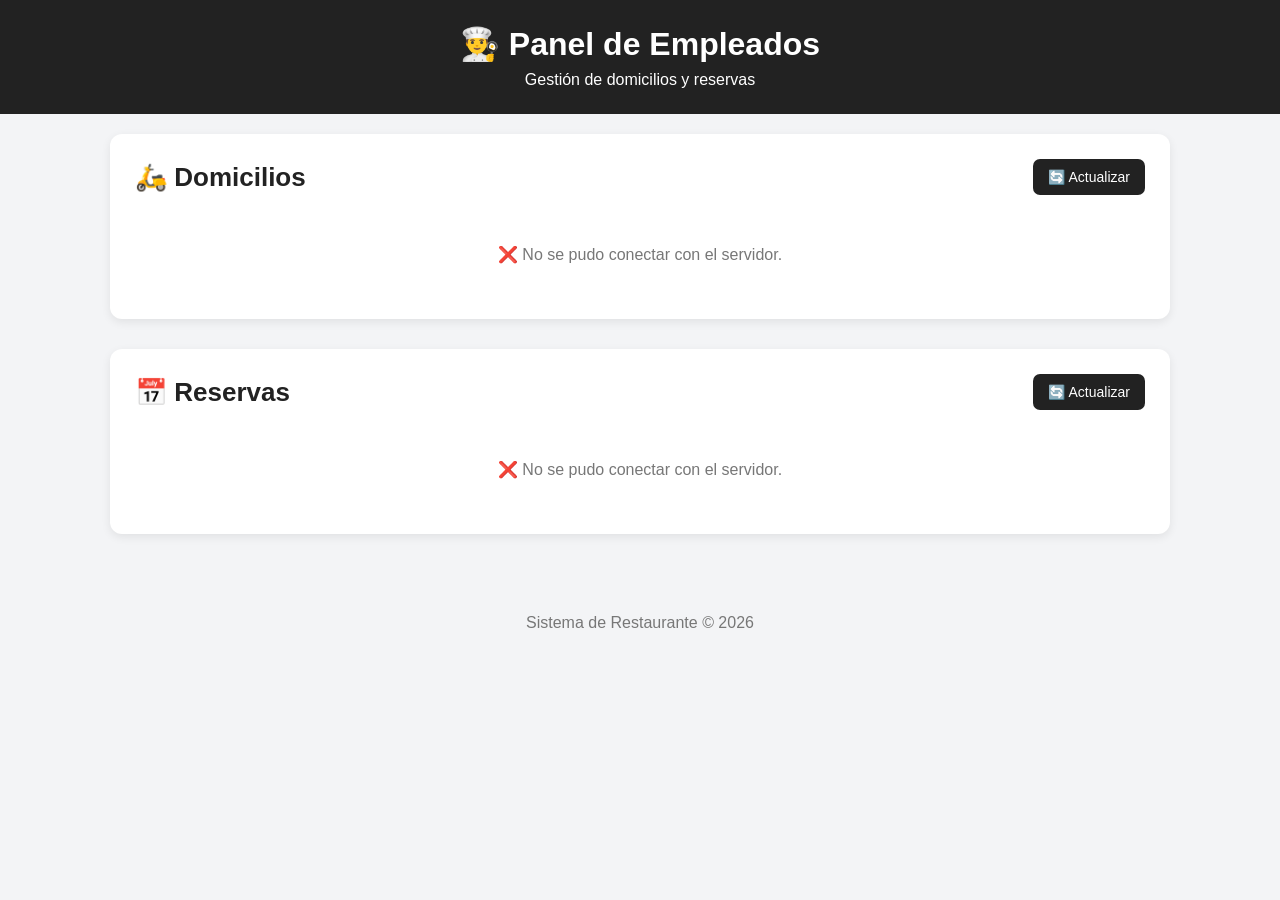
==== empleados/index.html @ 00a64ce9 "Sistema inicial del restaurante" ====
<!DOCTYPE html>
<html lang="es">

<head>

    <meta charset="UTF-8">

    <meta name="viewport" content="width=device-width, initial-scale=1.0">

    <title>Panel de Empleados</title>

    <link rel="stylesheet" href="style.css">

</head>


<body>

    <header>

        <h1>👨‍🍳 Panel de Empleados</h1>

        <p>Gestión de domicilios y reservas</p>

    </header>


    <main>

        <!-- ========================= -->
        <!-- DOMICILIOS -->
        <!-- ========================= -->

        <section>

            <div class="titulo-seccion">

                <h2>🛵 Domicilios</h2>

                <button onclick="cargarDomicilios()">
                    🔄 Actualizar
                </button>

            </div>


            <div id="domiciliosContainer">

                <p class="cargando">
                    Cargando domicilios...
                </p>

            </div>

        </section>


        <!-- ========================= -->
        <!-- RESERVAS -->
        <!-- ========================= -->

        <section>

            <div class="titulo-seccion">

                <h2>📅 Reservas</h2>

                <button onclick="cargarReservas()">
                    🔄 Actualizar
                </button>

            </div>


            <div id="reservasContainer">

                <p class="cargando">
                    Cargando reservas...
                </p>

            </div>

        </section>

    </main>


    <footer>

        <p>
            Sistema de Restaurante © 2026
        </p>

    </footer>


    <script src="script.js"></script>

</body>

</html>
---- empleados/style.css ----
* {
    box-sizing: border-box;
    margin: 0;
    padding: 0;
}


body {

    font-family: Arial, sans-serif;

    background: #f3f4f6;

    color: #222;

}


header {

    background: #222;

    color: white;

    padding: 25px;

    text-align: center;

}


header h1 {

    margin-bottom: 8px;

}


main {

    max-width: 1100px;

    margin: auto;

    padding: 20px;

}


section {

    background: white;

    margin-bottom: 30px;

    padding: 25px;

    border-radius: 12px;

    box-shadow: 0 3px 10px rgba(0,0,0,0.08);

}


.titulo-seccion {

    display: flex;

    justify-content: space-between;

    align-items: center;

    margin-bottom: 20px;

}


.titulo-seccion h2 {

    font-size: 26px;

}


button {

    border: none;

    color: white;

    padding: 10px 15px;

    border-radius: 7px;

    cursor: pointer;

    font-size: 14px;

}


button:hover {

    opacity: 0.8;

}


/* ==========================================
   TARJETAS
========================================== */

.pedido,
.reserva {

    border: 1px solid #ddd;

    border-radius: 10px;

    padding: 18px;

    margin-bottom: 15px;

}


.pedido h3,
.reserva h3 {

    margin-bottom: 10px;

}


.dato {

    margin: 6px 0;

}


/* ==========================================
   ESTADO
========================================== */

.estado-actual {

    margin-top: 15px;

}


.estado {

    display: inline-block;

    margin-left: 5px;

    padding: 6px 10px;

    border-radius: 20px;

    background: #fff3cd;

}


/* ==========================================
   BOTONES DE ESTADO
========================================== */

.botones-estado {

    display: flex;

    flex-wrap: wrap;

    gap: 8px;

    margin-top: 15px;

}


.botones-estado button {

    margin: 0;

}


.btn-cocina {

    background: #f59e0b;

}


.btn-domiciliario {

    background: #ea580c;

}


.btn-camino {

    background: #2563eb;

}


.btn-entregado {

    background: #16a34a;

}


/* ==========================================
   BOTÓN ACTUALIZAR
========================================== */

.titulo-seccion > button {

    background: #222;

}


/* ==========================================
   ESTADOS DE CARGA
========================================== */

.cargando {

    color: #777;

}


.vacio {

    text-align: center;

    padding: 30px;

    color: #777;

}


/* ==========================================
   FOOTER
========================================== */

footer {

    text-align: center;

    padding: 30px;

    color: #777;

}


/* ==========================================
   CELULARES
========================================== */

@media (max-width: 600px) {

    main {

        padding: 10px;

    }


    section {

        padding: 18px;

        margin-bottom: 20px;

    }


    .titulo-seccion {

        align-items: flex-start;

        gap: 10px;

        flex-direction: column;

    }


    .botones-estado {

        flex-direction: column;

    }


    .botones-estado button {

        width: 100%;

    }

}
/* ==========================================
   BOTÓN FINALIZAR DOMICILIO
========================================== */

.btn-finalizar {

    background: #dc2626;

    color: white;

}


/* ==========================================
   BOTONES DE RESERVA
========================================== */

.botones-reserva {

    margin-top: 15px;

}


.btn-finalizar-reserva {

    background: #dc2626;

    color: white;

}
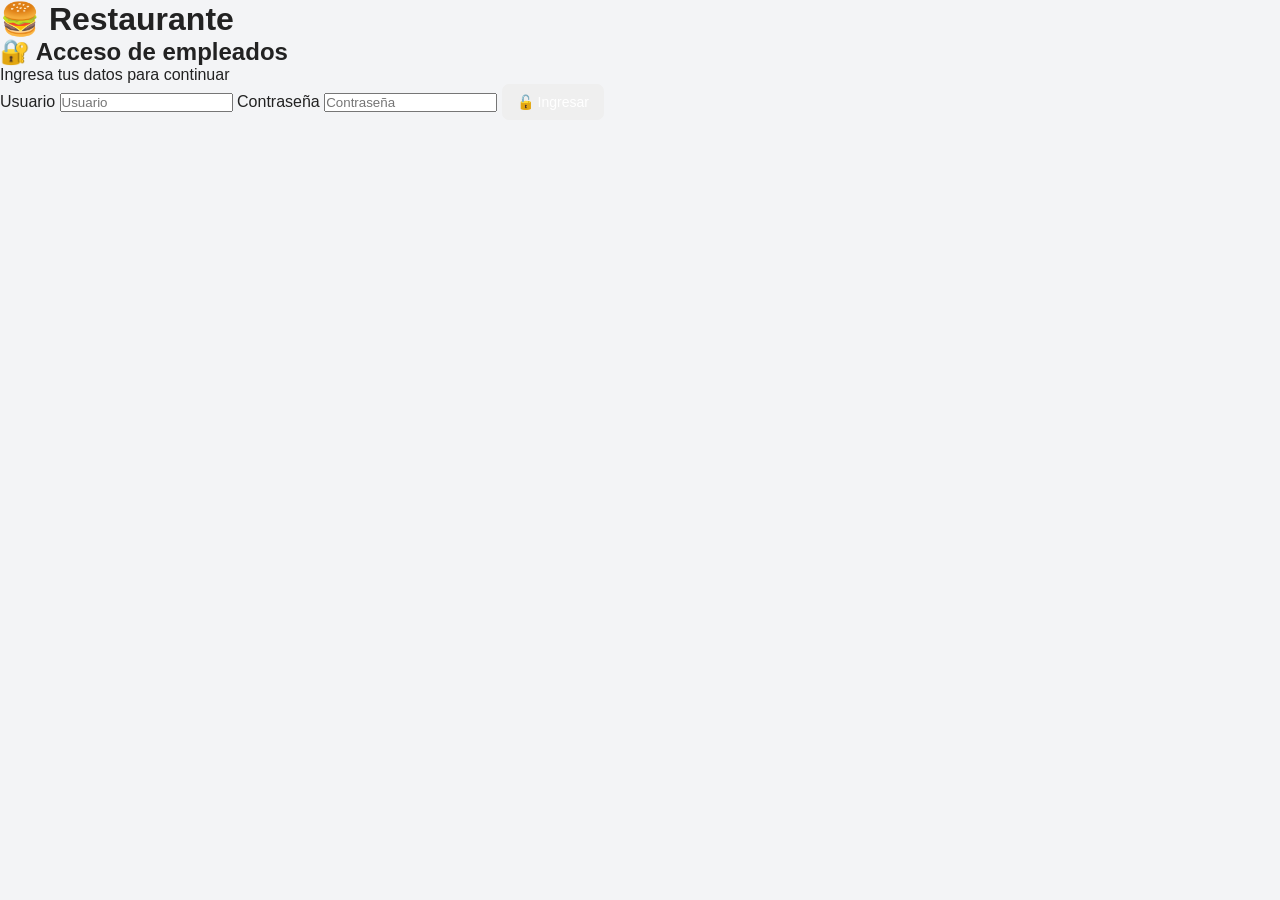
==== commit fce8a10a: "Preparar frontend para GitHub Pages" ====
--- a/empleados/index.html
+++ b/empleados/index.html
@@ -1,3 +1,4 @@
+
 <!DOCTYPE html>
 <html lang="es">
 
@@ -16,86 +17,153 @@
 
 <body>
 
-    <header>
+    <!-- ========================= -->
+    <!-- LOGIN -->
+    <!-- ========================= -->
 
-        <h1>👨‍🍳 Panel de Empleados</h1>
+    <div id="loginContainer">
 
-        <p>Gestión de domicilios y reservas</p>
+        <div class="login-box">
 
-    </header>
+            <h1>🍔 Restaurante</h1>
+
+            <h2>🔐 Acceso de empleados</h2>
+
+            <p>Ingresa tus datos para continuar</p>
 
 
-    <main>
+            <form id="loginForm">
 
-        <!-- ========================= -->
-        <!-- DOMICILIOS -->
-        <!-- ========================= -->
+                <label for="usuario">
+                    Usuario
+                </label>
 
-        <section>
+                <input
+                    type="text"
+                    id="usuario"
+                    placeholder="Usuario"
+                    required
+                >
 
-            <div class="titulo-seccion">
 
-                <h2>🛵 Domicilios</h2>
+                <label for="contrasena">
+                    Contraseña
+                </label>
 
-                <button onclick="cargarDomicilios()">
-                    🔄 Actualizar
+                <input
+                    type="password"
+                    id="contrasena"
+                    placeholder="Contraseña"
+                    required
+                >
+
+
+                <button type="submit">
+                    🔓 Ingresar
                 </button>
 
-            </div>
+            </form>
 
 
-            <div id="domiciliosContainer">
+            <p id="loginMensaje"></p>
 
-                <p class="cargando">
-                    Cargando domicilios...
-                </p>
+        </div>
 
-            </div>
-
-        </section>
+    </div>
 
 
-        <!-- ========================= -->
-        <!-- RESERVAS -->
-        <!-- ========================= -->
+    <!-- ========================= -->
+    <!-- PANEL DE EMPLEADOS -->
+    <!-- ========================= -->
 
-        <section>
+    <div id="panelEmpleados" style="display: none;">
 
-            <div class="titulo-seccion">
+        <header>
 
-                <h2>📅 Reservas</h2>
+            <h1>👨‍🍳 Panel de Empleados</h1>
 
-                <button onclick="cargarReservas()">
-                    🔄 Actualizar
-                </button>
+            <p>Gestión de domicilios y reservas</p>
 
-            </div>
+            <button id="cerrarSesion">
+                🔒 Cerrar sesión
+            </button>
+
+        </header>
 
 
-            <div id="reservasContainer">
+        <main>
 
-                <p class="cargando">
-                    Cargando reservas...
-                </p>
+            <!-- ========================= -->
+            <!-- DOMICILIOS -->
+            <!-- ========================= -->
 
-            </div>
+            <section>
 
-        </section>
+                <div class="titulo-seccion">
 
-    </main>
+                    <h2>🛵 Domicilios</h2>
+
+                    <button onclick="cargarDomicilios()">
+                        🔄 Actualizar
+                    </button>
+
+                </div>
 
 
-    <footer>
+                <div id="domiciliosContainer">
 
-        <p>
-            Sistema de Restaurante © 2026
-        </p>
+                    <p class="cargando">
+                        Cargando domicilios...
+                    </p>
 
-    </footer>
+                </div>
+
+            </section>
+
+
+            <!-- ========================= -->
+            <!-- RESERVAS -->
+            <!-- ========================= -->
+
+            <section>
+
+                <div class="titulo-seccion">
+
+                    <h2>📅 Reservas</h2>
+
+                    <button onclick="cargarReservas()">
+                        🔄 Actualizar
+                    </button>
+
+                </div>
+
+
+                <div id="reservasContainer">
+
+                    <p class="cargando">
+                        Cargando reservas...
+                    </p>
+
+                </div>
+
+            </section>
+
+        </main>
+
+
+        <footer>
+
+            <p>
+                Sistema de Restaurante © 2026
+            </p>
+
+        </footer>
+
+    </div>
 
 
     <script src="script.js"></script>
 
 </body>
 
-</html>+</html>
